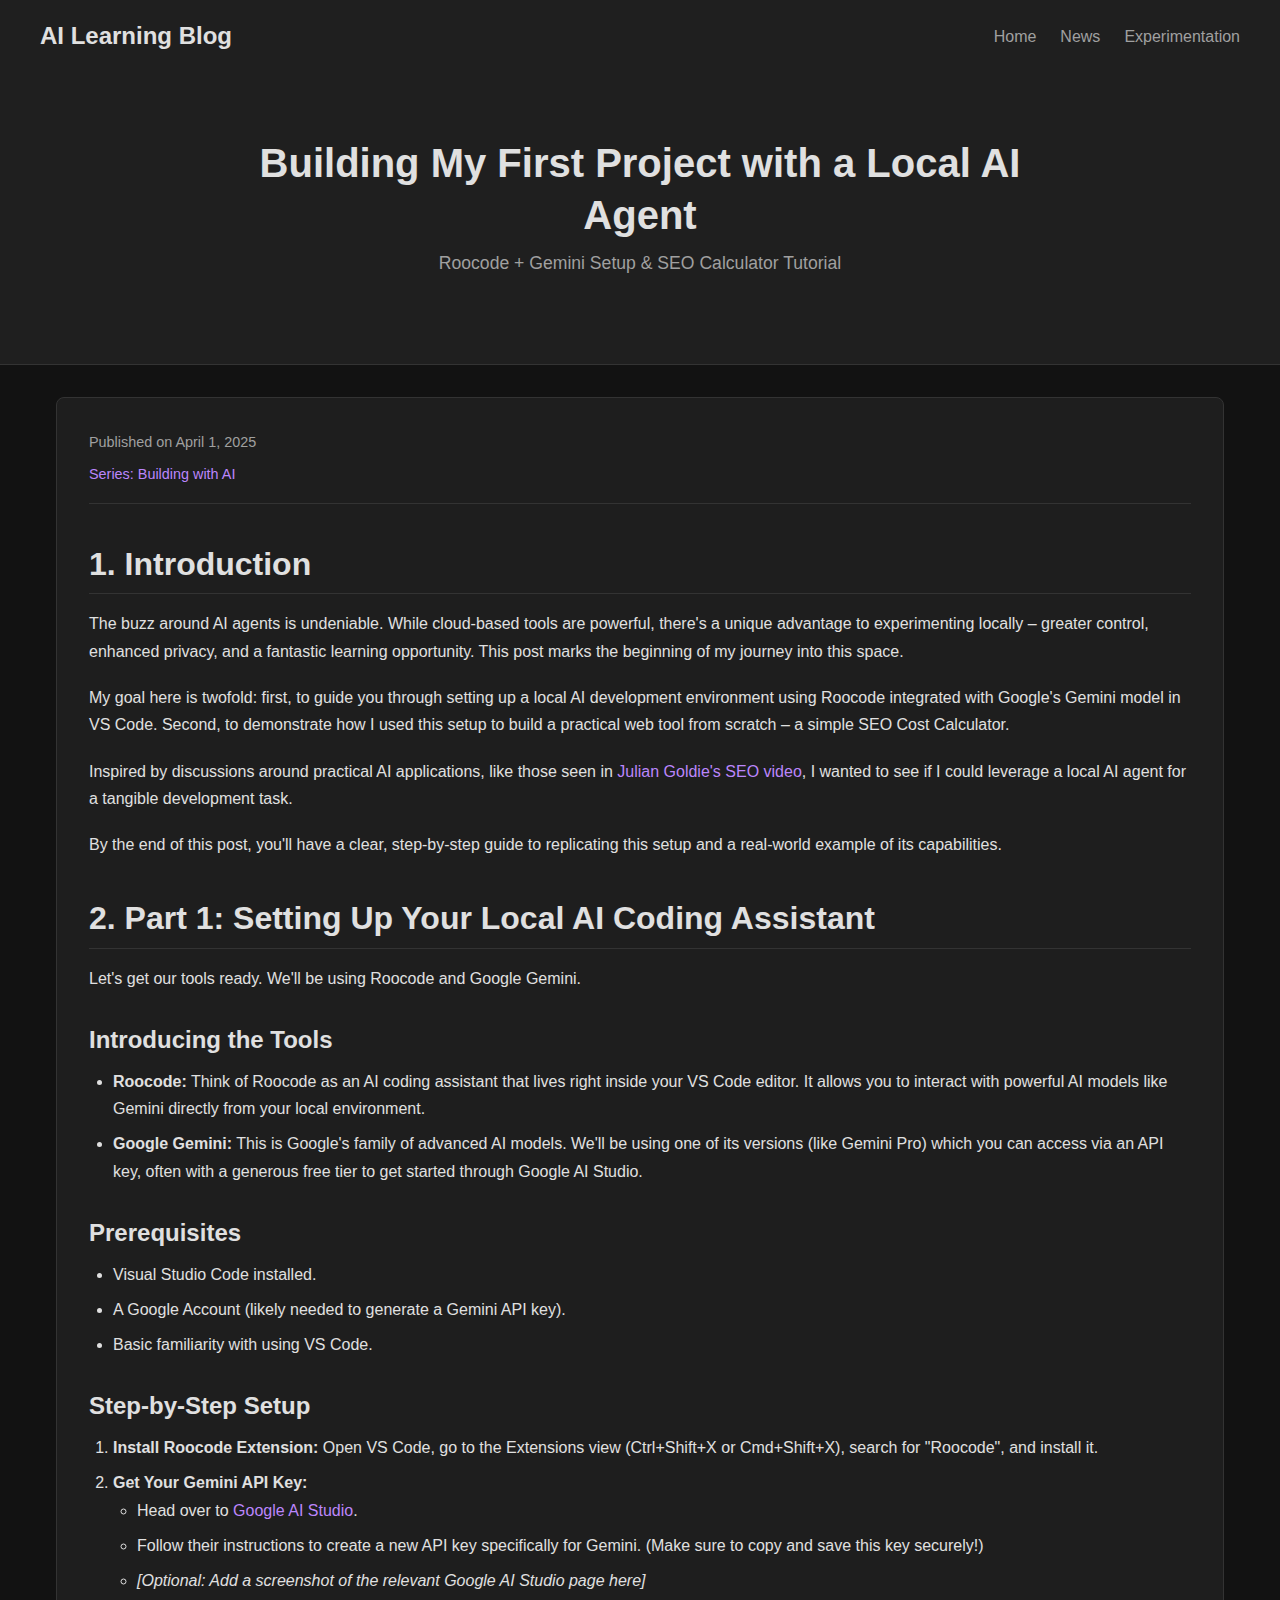
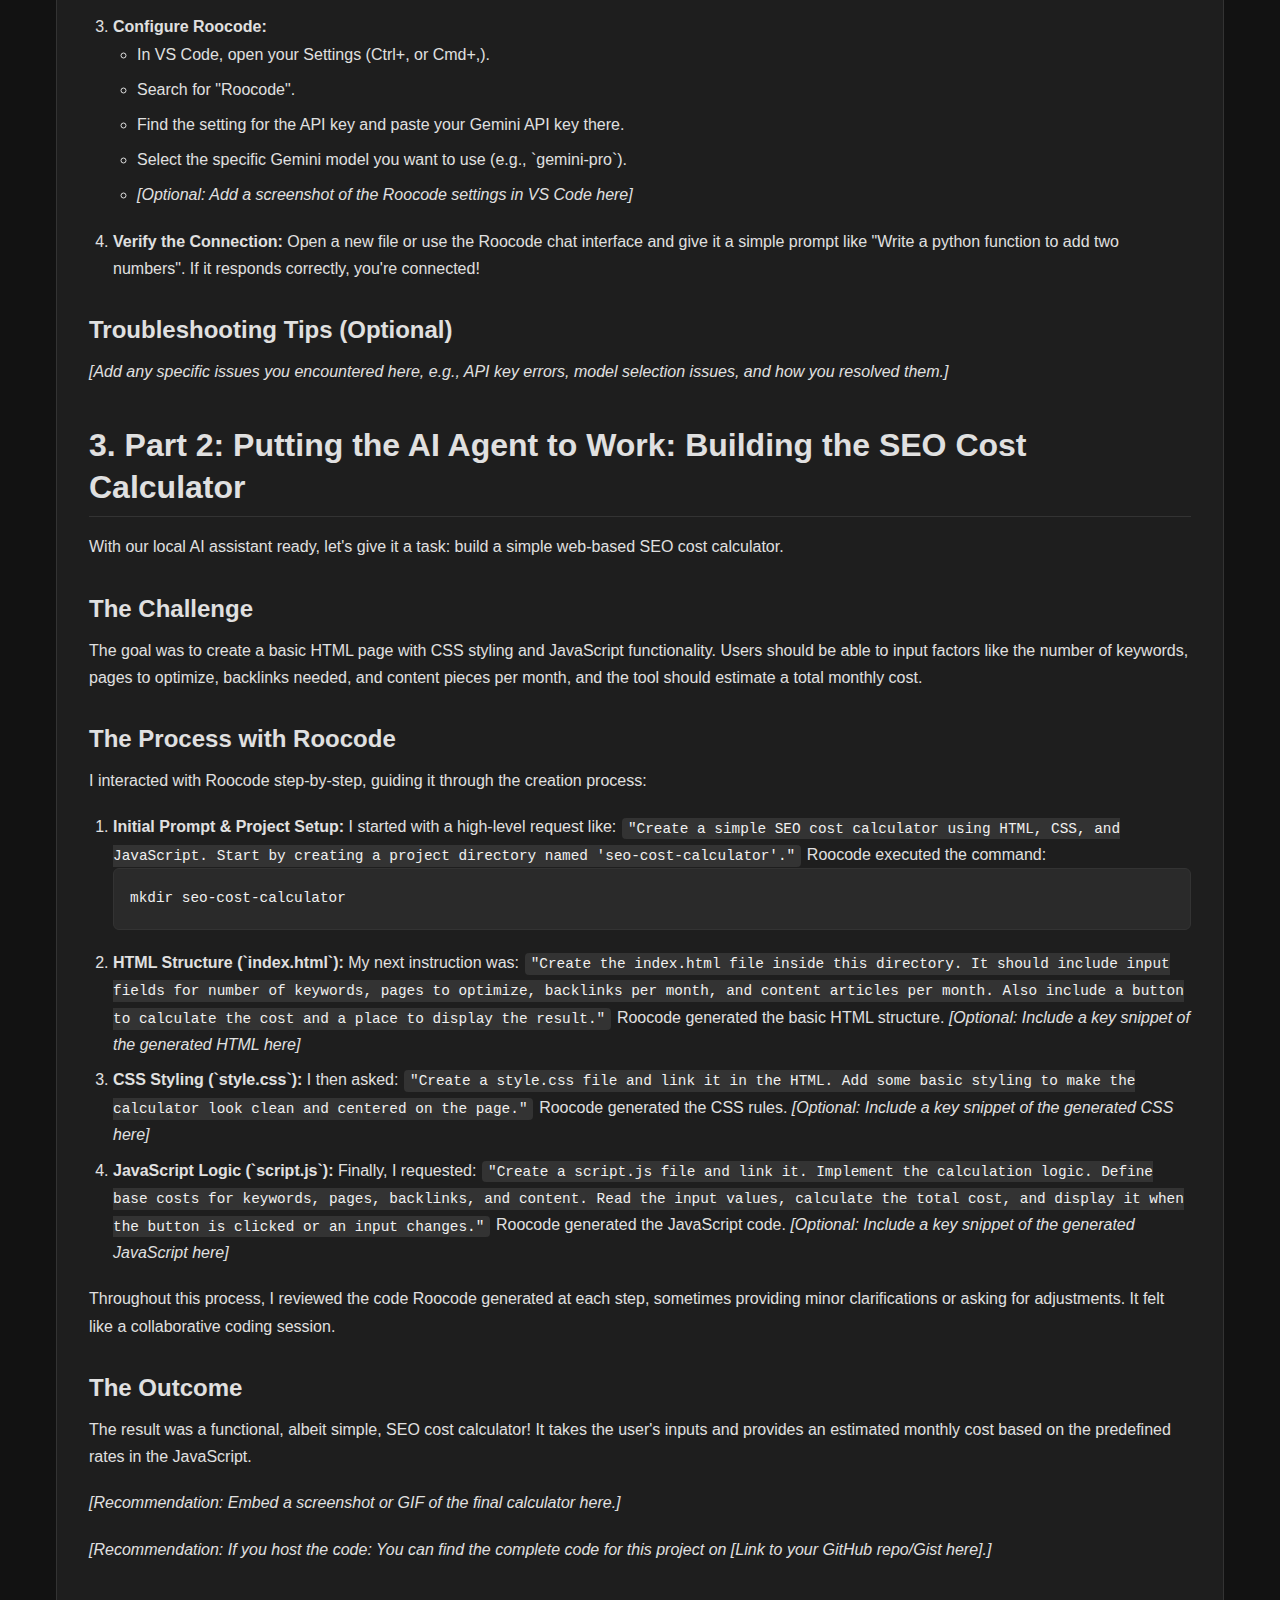
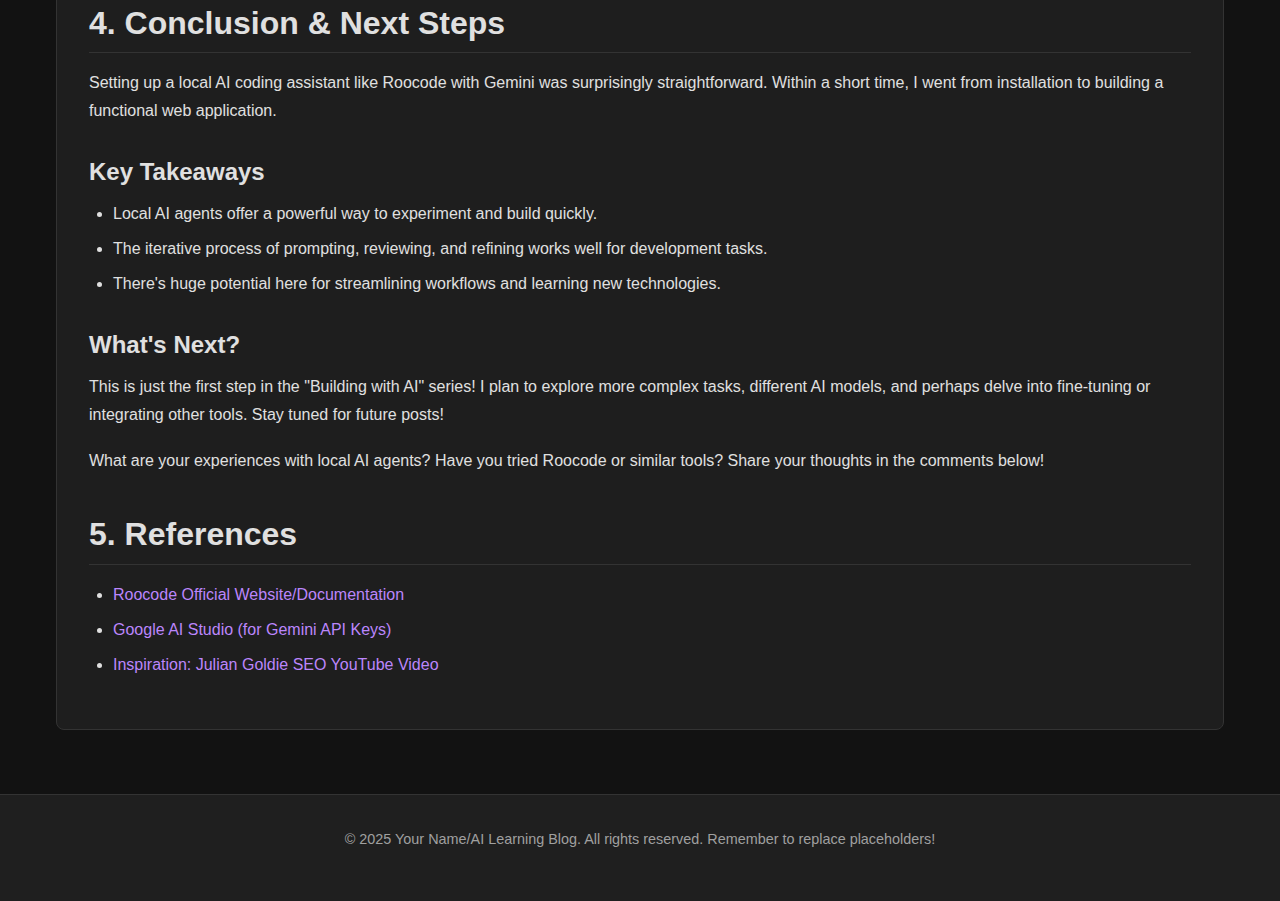
==== posts/post1-roocode-gemini-setup.html @ 9de4ceda "Initial blog structure" ====
<!DOCTYPE html>
<html lang="en">
<head>
    <meta charset="UTF-8">
    <meta name="viewport" content="width=device-width, initial-scale=1.0">
    <title>Building My First Project with a Local AI Agent: Roocode + Gemini Setup & SEO Calculator Tutorial</title>
    <link rel="stylesheet" href="../style.css">
</head>
<body>
    <header>
        <nav>
            <div class="logo">AI Learning Blog</div>
            <ul>
                <li><a href="../index.html">Home</a></li>
                <li><a href="#">News</a></li>
                <li><a href="#">Experimentation</a></li>
            </ul>
        </nav>
        <div class="hero">
            <h1>Building My First Project with a Local AI Agent</h1>
            <p>Roocode + Gemini Setup & SEO Calculator Tutorial</p>
        </div>
    </header>

    <main>
        <article class="post-content">
            <p class="post-meta">Published on April 1, 2025</p>
            <p class="post-series">Series: Building with AI</p>

            <section>
                <h2>1. Introduction</h2>
                <p>The buzz around AI agents is undeniable. While cloud-based tools are powerful, there's a unique advantage to experimenting locally – greater control, enhanced privacy, and a fantastic learning opportunity. This post marks the beginning of my journey into this space.</p>
                <p>My goal here is twofold: first, to guide you through setting up a local AI development environment using Roocode integrated with Google's Gemini model in VS Code. Second, to demonstrate how I used this setup to build a practical web tool from scratch – a simple SEO Cost Calculator.</p>
                <p>Inspired by discussions around practical AI applications, like those seen in <a href="https://www.youtube.com/watch?v=MmgapN3VE30" target="_blank" rel="noopener noreferrer">Julian Goldie's SEO video</a>, I wanted to see if I could leverage a local AI agent for a tangible development task.</p>
                <p>By the end of this post, you'll have a clear, step-by-step guide to replicating this setup and a real-world example of its capabilities.</p>
            </section>

            <section>
                <h2>2. Part 1: Setting Up Your Local AI Coding Assistant</h2>
                <p>Let's get our tools ready. We'll be using Roocode and Google Gemini.</p>
                <h3>Introducing the Tools</h3>
                <ul>
                    <li><strong>Roocode:</strong> Think of Roocode as an AI coding assistant that lives right inside your VS Code editor. It allows you to interact with powerful AI models like Gemini directly from your local environment.</li>
                    <li><strong>Google Gemini:</strong> This is Google's family of advanced AI models. We'll be using one of its versions (like Gemini Pro) which you can access via an API key, often with a generous free tier to get started through Google AI Studio.</li>
                </ul>

                <h3>Prerequisites</h3>
                <ul>
                    <li>Visual Studio Code installed.</li>
                    <li>A Google Account (likely needed to generate a Gemini API key).</li>
                    <li>Basic familiarity with using VS Code.</li>
                </ul>

                <h3>Step-by-Step Setup</h3>
                <ol>
                    <li><strong>Install Roocode Extension:</strong> Open VS Code, go to the Extensions view (Ctrl+Shift+X or Cmd+Shift+X), search for "Roocode", and install it.</li>
                    <li><strong>Get Your Gemini API Key:</strong>
                        <ul>
                            <li>Head over to <a href="https://aistudio.google.com/" target="_blank" rel="noopener noreferrer">Google AI Studio</a>.</li>
                            <li>Follow their instructions to create a new API key specifically for Gemini. (Make sure to copy and save this key securely!)</li>
                            <li><em>[Optional: Add a screenshot of the relevant Google AI Studio page here]</em></li>
                        </ul>
                    </li>
                    <li><strong>Configure Roocode:</strong>
                        <ul>
                            <li>In VS Code, open your Settings (Ctrl+, or Cmd+,).</li>
                            <li>Search for "Roocode".</li>
                            <li>Find the setting for the API key and paste your Gemini API key there.</li>
                            <li>Select the specific Gemini model you want to use (e.g., `gemini-pro`).</li>
                            <li><em>[Optional: Add a screenshot of the Roocode settings in VS Code here]</em></li>
                        </ul>
                    </li>
                    <li><strong>Verify the Connection:</strong> Open a new file or use the Roocode chat interface and give it a simple prompt like "Write a python function to add two numbers". If it responds correctly, you're connected!</li>
                </ol>

                <h3>Troubleshooting Tips (Optional)</h3>
                <p><em>[Add any specific issues you encountered here, e.g., API key errors, model selection issues, and how you resolved them.]</em></p>
            </section>

            <section>
                <h2>3. Part 2: Putting the AI Agent to Work: Building the SEO Cost Calculator</h2>
                <p>With our local AI assistant ready, let's give it a task: build a simple web-based SEO cost calculator.</p>
                <h3>The Challenge</h3>
                <p>The goal was to create a basic HTML page with CSS styling and JavaScript functionality. Users should be able to input factors like the number of keywords, pages to optimize, backlinks needed, and content pieces per month, and the tool should estimate a total monthly cost.</p>

                <h3>The Process with Roocode</h3>
                <p>I interacted with Roocode step-by-step, guiding it through the creation process:</p>
                <ol>
                    <li><strong>Initial Prompt & Project Setup:</strong> I started with a high-level request like: <code>"Create a simple SEO cost calculator using HTML, CSS, and JavaScript. Start by creating a project directory named 'seo-cost-calculator'."</code> Roocode executed the command: <pre><code>mkdir seo-cost-calculator</code></pre></li>
                    <li><strong>HTML Structure (`index.html`):</strong> My next instruction was: <code>"Create the index.html file inside this directory. It should include input fields for number of keywords, pages to optimize, backlinks per month, and content articles per month. Also include a button to calculate the cost and a place to display the result."</code> Roocode generated the basic HTML structure. <em>[Optional: Include a key snippet of the generated HTML here]</em></li>
                    <li><strong>CSS Styling (`style.css`):</strong> I then asked: <code>"Create a style.css file and link it in the HTML. Add some basic styling to make the calculator look clean and centered on the page."</code> Roocode generated the CSS rules. <em>[Optional: Include a key snippet of the generated CSS here]</em></li>
                    <li><strong>JavaScript Logic (`script.js`):</strong> Finally, I requested: <code>"Create a script.js file and link it. Implement the calculation logic. Define base costs for keywords, pages, backlinks, and content. Read the input values, calculate the total cost, and display it when the button is clicked or an input changes."</code> Roocode generated the JavaScript code. <em>[Optional: Include a key snippet of the generated JavaScript here]</em></li>
                </ol>
                <p>Throughout this process, I reviewed the code Roocode generated at each step, sometimes providing minor clarifications or asking for adjustments. It felt like a collaborative coding session.</p>

                <h3>The Outcome</h3>
                <p>The result was a functional, albeit simple, SEO cost calculator! It takes the user's inputs and provides an estimated monthly cost based on the predefined rates in the JavaScript.</p>
                <p><em>[Recommendation: Embed a screenshot or GIF of the final calculator here.]</em></p>
                <p><em>[Recommendation: If you host the code: You can find the complete code for this project on [Link to your GitHub repo/Gist here].]</em></p>
            </section>

            <section>
                <h2>4. Conclusion & Next Steps</h2>
                <p>Setting up a local AI coding assistant like Roocode with Gemini was surprisingly straightforward. Within a short time, I went from installation to building a functional web application.</p>
                <h3>Key Takeaways</h3>
                <ul>
                    <li>Local AI agents offer a powerful way to experiment and build quickly.</li>
                    <li>The iterative process of prompting, reviewing, and refining works well for development tasks.</li>
                    <li>There's huge potential here for streamlining workflows and learning new technologies.</li>
                </ul>
                <h3>What's Next?</h3>
                <p>This is just the first step in the "Building with AI" series! I plan to explore more complex tasks, different AI models, and perhaps delve into fine-tuning or integrating other tools. Stay tuned for future posts!</p>
                <p>What are your experiences with local AI agents? Have you tried Roocode or similar tools? Share your thoughts in the comments below!</p>
            </section>

            <section>
                <h2>5. References</h2>
                <ul>
                    <li><a href="[Link to Roocode Website/Docs]" target="_blank" rel="noopener noreferrer">Roocode Official Website/Documentation</a></li>
                    <li><a href="https://aistudio.google.com/" target="_blank" rel="noopener noreferrer">Google AI Studio (for Gemini API Keys)</a></li>
                    <li><a href="https://www.youtube.com/watch?v=MmgapN3VE30" target="_blank" rel="noopener noreferrer">Inspiration: Julian Goldie SEO YouTube Video</a></li>
                </ul>
            </section>

        </article>
    </main>

    <footer>
        <p>&copy; 2025 Your Name/AI Learning Blog. All rights reserved. Remember to replace placeholders!</p>
    </footer>
</body>
</html>
---- style.css ----
/* Reset and Base Styles */
:root {
    --background-color: #121212; /* Dark background */
    --card-background: #1e1e1e; /* Slightly lighter card background */
    --text-color: #e0e0e0; /* Light grey text */
    --text-muted: #a0a0a0; /* Muted grey text */
    --primary-color: #bb86fc; /* Accent color (purple) */
    --border-color: #333333; /* Subtle border color */
    --header-background: #1f1f1f; /* Header background */
}

* {
    box-sizing: border-box;
    margin: 0;
    padding: 0;
}

body {
    font-family: 'Inter', -apple-system, BlinkMacSystemFont, "Segoe UI", Roboto, Helvetica, Arial, sans-serif;
    line-height: 1.7;
    background-color: var(--background-color);
    color: var(--text-color);
    font-size: 16px; /* Base font size */
}

a {
    color: var(--primary-color);
    text-decoration: none;
    transition: color 0.2s ease-in-out;
}

a:hover {
    color: var(--text-color);
}

img {
    max-width: 100%;
    height: auto;
    display: block;
}

h1, h2, h3, h4, h5, h6 {
    margin-bottom: 0.8em;
    line-height: 1.3;
    font-weight: 600; /* Slightly bolder headings */
}

h1 { font-size: 2.5rem; }
h2 { font-size: 2rem; margin-top: 2.5rem; border-bottom: 1px solid var(--border-color); padding-bottom: 0.5rem;}
h3 { font-size: 1.5rem; margin-top: 2rem; }
h4 { font-size: 1.2rem; margin-top: 1.5rem; }

p {
    margin-bottom: 1.2em;
}

ul, ol {
    margin-bottom: 1.2em;
    padding-left: 1.5em;
}

li {
    margin-bottom: 0.5em;
}

/* Header and Navigation */
header {
    background-color: var(--header-background);
    border-bottom: 1px solid var(--border-color);
    padding: 0 2rem; /* Add padding */
}

nav {
    display: flex;
    justify-content: space-between;
    align-items: center;
    max-width: 1200px;
    margin: 0 auto;
    padding: 1rem 0;
}

.logo {
    font-size: 1.5rem;
    font-weight: bold;
    color: var(--text-color);
}

nav ul {
    list-style: none;
    display: flex;
    gap: 1.5rem; /* Space between nav items */
    margin: 0; /* Reset margin */
    padding: 0; /* Reset padding */
}

nav ul li {
    margin: 0; /* Reset margin */
}

nav ul a {
    color: var(--text-muted);
    font-weight: 500;
    padding: 0.5rem 0; /* Add padding for better click area */
    border-bottom: 2px solid transparent; /* For active state */
}

nav ul a:hover,
nav ul a.active {
    color: var(--text-color);
    border-bottom-color: var(--primary-color);
}

.hero {
    text-align: center;
    padding: 4rem 1rem;
    max-width: 800px;
    margin: 0 auto;
}

.hero h1 {
    color: var(--text-color);
    margin-bottom: 0.5rem;
}

.hero p {
    color: var(--text-muted);
    font-size: 1.1rem;
}

/* Main Content & Post List */
main {
    max-width: 1200px;
    margin: 2rem auto;
    padding: 0 1rem;
}

.post-list {
    margin-bottom: 3rem;
}

.post-list h2 {
    margin-bottom: 1.5rem;
}

/* Card-based layout for post previews */
.post-preview {
    background-color: var(--card-background);
    padding: 1.5rem;
    margin-bottom: 1.5rem;
    border-radius: 8px; /* Rounded corners */
    border: 1px solid var(--border-color);
    transition: transform 0.2s ease-in-out, box-shadow 0.2s ease-in-out;
    display: flex; /* Enable flexbox for image and text */
    flex-direction: column; /* Stack image above text */
}

.post-preview:hover {
    transform: translateY(-3px);
    box-shadow: 0 4px 15px rgba(0, 0, 0, 0.2);
}

.post-preview .post-image {
    width: 100%;
    height: 200px; /* Adjust as needed */
    margin-bottom: 1rem;
    overflow: hidden; /* Hide overflow if image is too large */
}

.post-preview .post-image img {
    width: 100%;
    height: 100%;
    object-fit: cover; /* Cover the entire container */
}

.post-preview h3 {
    margin-top: 0;
    margin-bottom: 0.5rem;
    font-size: 1.4rem; /* Slightly larger title */
}

.post-preview h3 a {
    color: var(--text-color); /* Title color */
}

.post-preview h3 a:hover {
    color: var(--primary-color);
}

.post-meta, .post-series {
    font-size: 0.9rem;
    color: var(--text-muted);
    margin-bottom: 0.8rem;
    display: block; /* Ensure they are on their own line */
}

.post-series {
    font-weight: 500;
    color: var(--primary-color); /* Highlight series */
}

.post-preview p {
    margin-bottom: 1rem;
    color: var(--text-muted); /* Muted text for preview */
}

.read-more {
    display: inline-block;
    font-weight: 500;
    margin-top: 0.5rem;
}

/* Individual Post Page Styles */
.post-content {
    background-color: var(--card-background);
    padding: 2rem;
    margin-bottom: 2rem;
    border-radius: 8px;
    border: 1px solid var(--border-color);
}

.post-content h1 {
    font-size: 2.2rem;
    margin-bottom: 0.5rem;
    color: var(--text-color);
}

.post-content .post-meta,
.post-content .post-series {
    display: block;
    color: var(--text-muted);
    margin-bottom: 0.5rem; /* Reduced margin */
}
.post-content .post-series {
     color: var(--primary-color);
     font-weight: 500;
     margin-bottom: 1.5rem; /* More space after series */
     padding-bottom: 1rem;
     border-bottom: 1px solid var(--border-color);
}


.post-content h2 {
    margin-top: 2.5rem;
    margin-bottom: 1rem;
    color: var(--text-color);
    border-bottom: 1px solid var(--border-color);
    padding-bottom: 0.5rem;
}

.post-content h3 {
    margin-top: 2rem;
    margin-bottom: 0.8rem;
    color: var(--text-color);
}

.post-content p,
.post-content ul,
.post-content ol {
    margin-bottom: 1.2em;
}

.post-content code {
    background-color: #333333; /* Darker code background */
    color: #f0f0f0; /* Lighter code text */
    padding: 0.2em 0.4em;
    margin: 0 0.1em;
    font-size: 0.9em;
    border-radius: 4px;
    font-family: "SFMono-Regular", Consolas, "Liberation Mono", Menlo, Courier, monospace;
}

.post-content pre {
    background-color: #2a2a2a; /* Slightly different pre background */
    border: 1px solid var(--border-color);
    padding: 1rem;
    border-radius: 6px;
    overflow-x: auto;
    margin-bottom: 1.2em;
}

.post-content pre code {
    background-color: transparent;
    padding: 0;
    margin: 0;
    font-size: 0.9em;
    border-radius: 0;
    line-height: 1.5; /* Ensure code line height is good */
}

.post-content blockquote {
    border-left: 4px solid var(--primary-color);
    padding-left: 1rem;
    margin: 1.5em 0;
    color: var(--text-muted);
    font-style: italic;
}

.back-link {
    display: inline-block;
    margin-bottom: 2rem;
    font-weight: 500;
}

/* Footer */
footer {
    text-align: center;
    margin-top: 4rem;
    padding: 2rem 1rem;
    background-color: var(--header-background);
    color: var(--text-muted);
    font-size: 0.9rem;
    border-top: 1px solid var(--border-color);
}

/* Responsive Adjustments (Optional but Recommended) */
@media (max-width: 768px) {
    nav {
        flex-direction: column;
        align-items: flex-start;
    }
    nav ul {
        margin-top: 1rem;
        gap: 1rem;
    }
    .hero {
        padding: 3rem 1rem;
    }
    h1 { font-size: 2rem; }
    h2 { font-size: 1.75rem; }
    h3 { font-size: 1.3rem; }
    .post-content { padding: 1.5rem; }
}
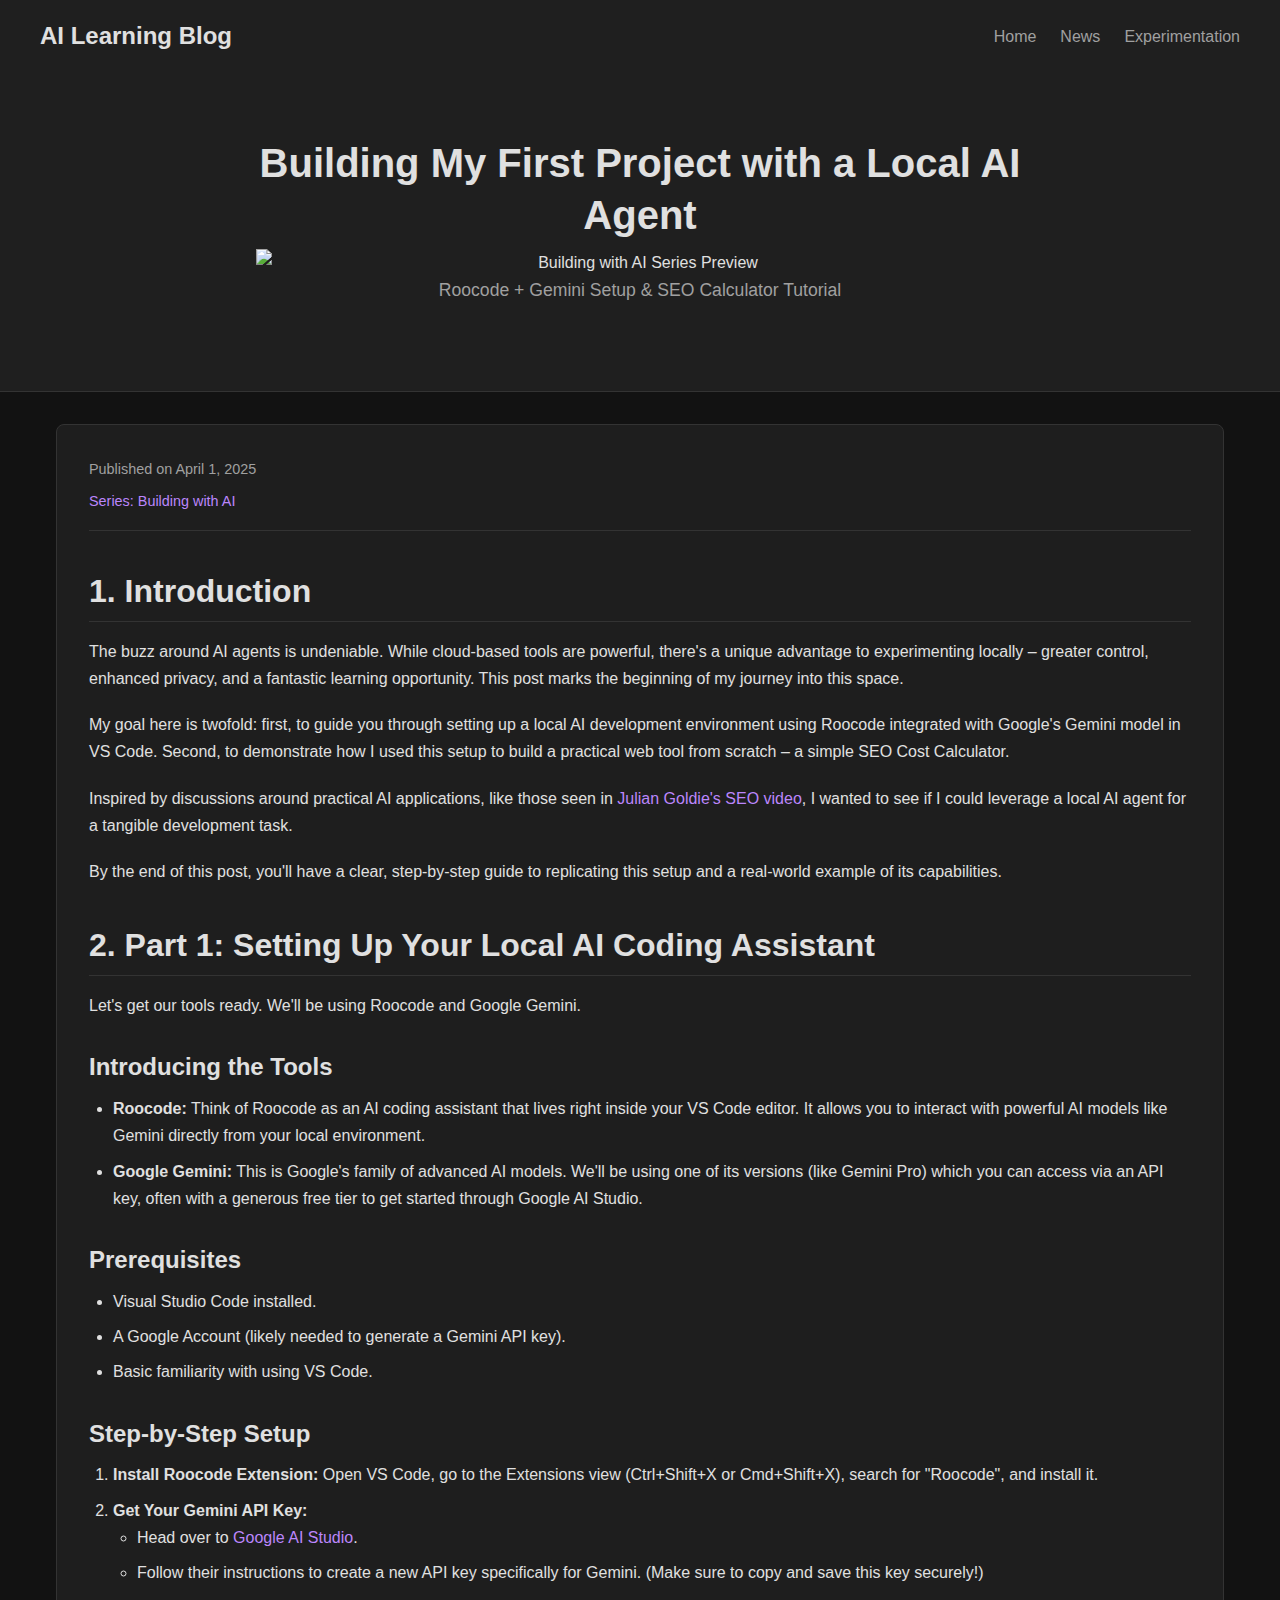
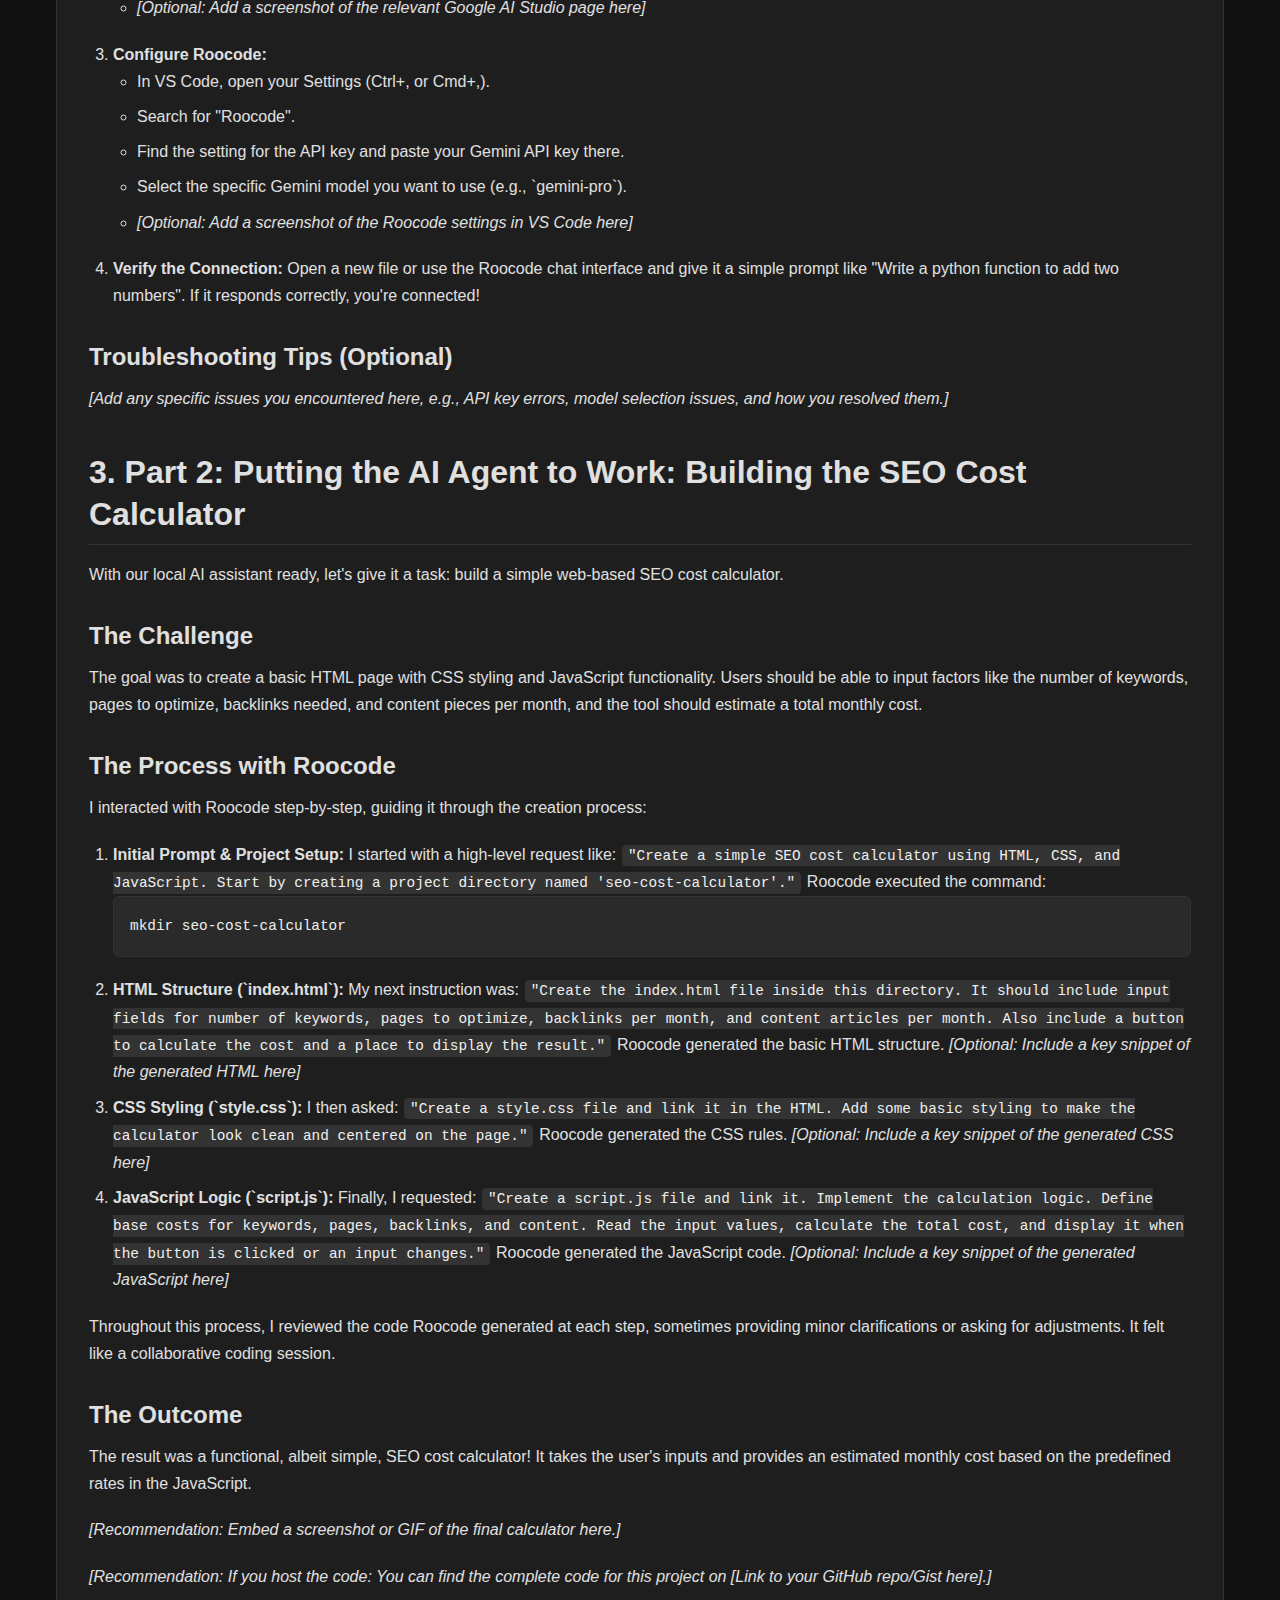
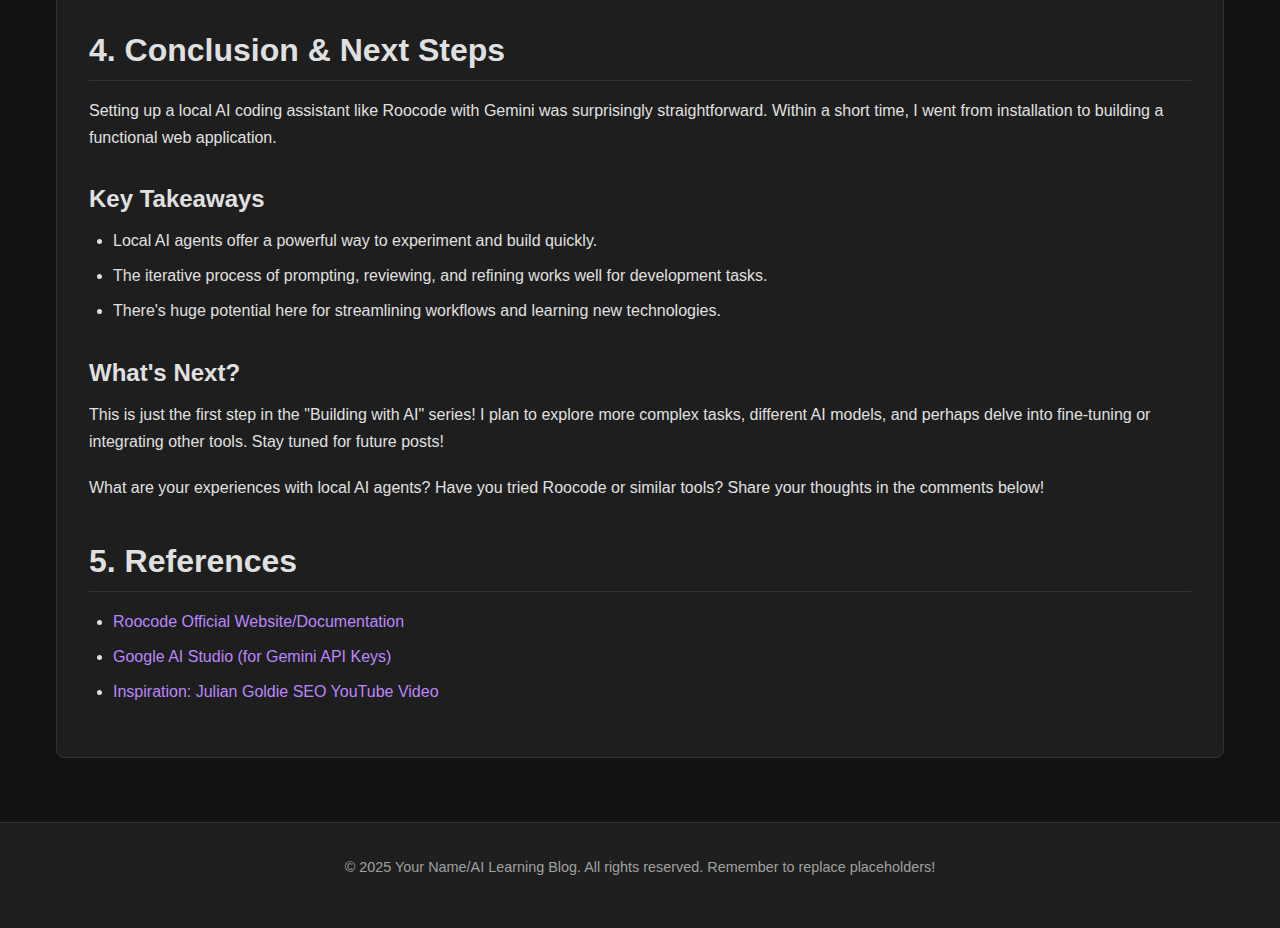
==== commit ceb211a5: "Update navigation and image" ====
--- a/posts/post1-roocode-gemini-setup.html
+++ b/posts/post1-roocode-gemini-setup.html
@@ -17,7 +17,8 @@
             </ul>
         </nav>
         <div class="hero">
-            <h1>Building My First Project with a Local AI Agent</h1>
+            <a href="../index.html"><h1>Building My First Project with a Local AI Agent</h1></a>
+            <img src="../images/blog1.jpg" alt="Building with AI Series Preview">
             <p>Roocode + Gemini Setup & SEO Calculator Tutorial</p>
         </div>
     </header>
